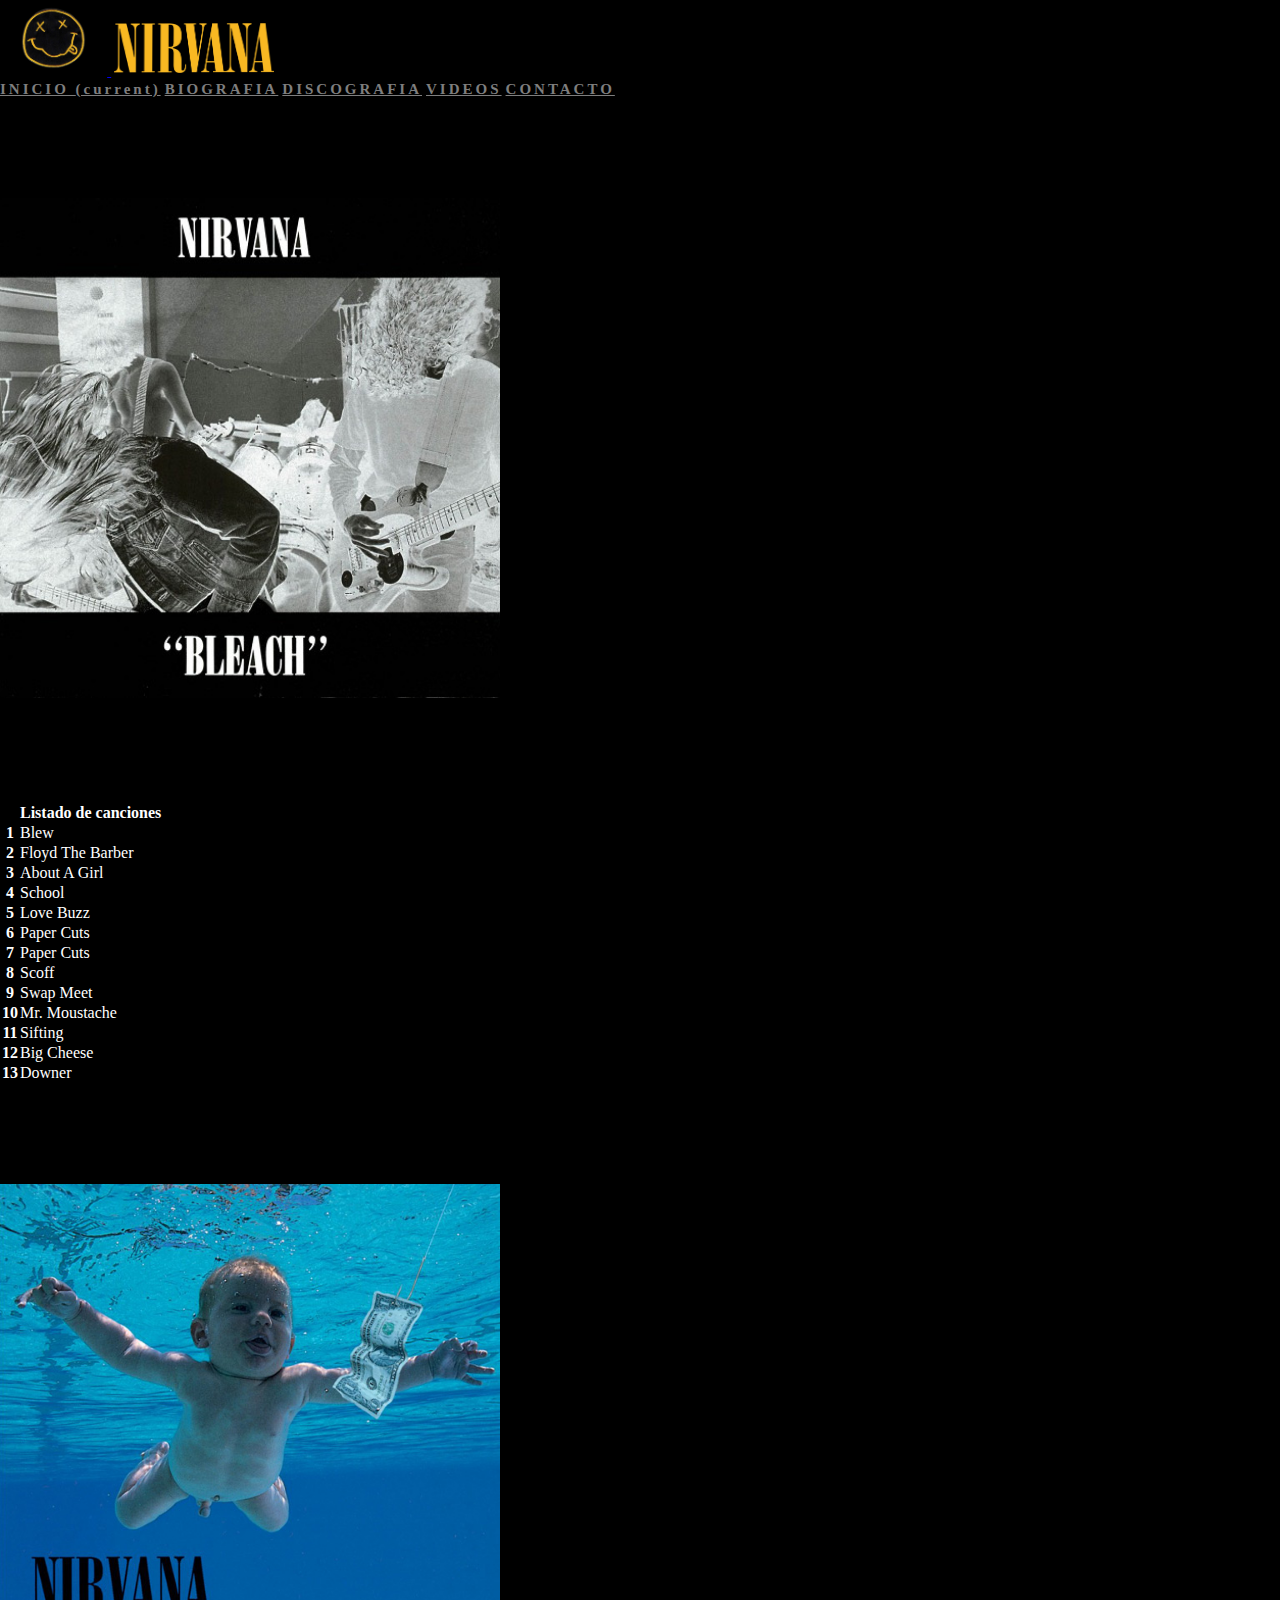
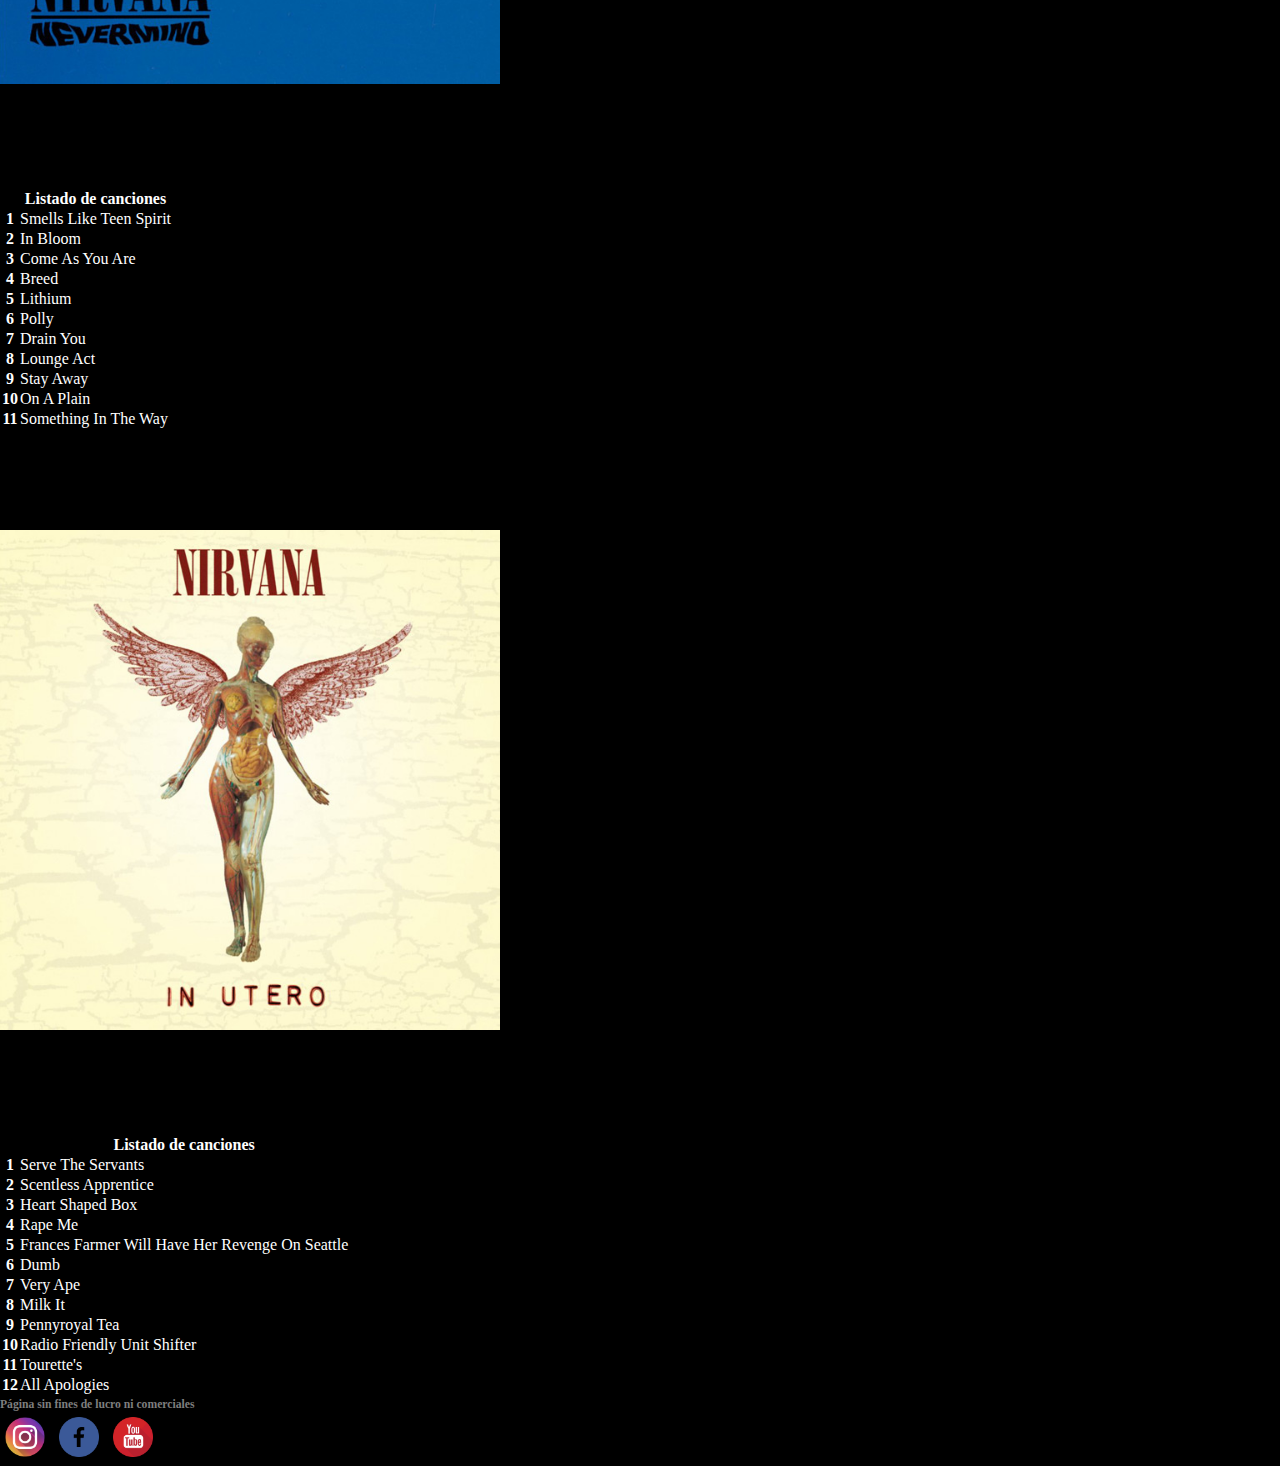
==== views/discografia.html @ 3df53b32 "base" ====
<!DOCTYPE html>
<html lang="es">

<head>
    <meta charset="UTF-8">
    <meta http-equiv="X-UA-Compatible" content="IE=edge">
    <meta name="viewport" content="width=device-width, initial-scale=1.0">
    <title>Document</title>

    <link rel="stylesheet" href="https://cdn.jsdelivr.net/npm/bootstrap@4.6.1/dist/css/bootstrap.min.css"
        integrity="sha384-zCbKRCUGaJDkqS1kPbPd7TveP5iyJE0EjAuZQTgFLD2ylzuqKfdKlfG/eSrtxUkn" crossorigin="anonymous">

    <link rel="stylesheet" href="https://cdnjs.cloudflare.com/ajax/libs/animate.css/4.1.1/animate.min.css" />
    <link rel="preconnect" href="https://fonts.googleapis.com">
    <link rel="preconnect" href="https://fonts.gstatic.com" crossorigin>
    <link href="https://fonts.googleapis.com/css2?family=Bodoni+Moda:wght@700&display=swap" rel="stylesheet">
    <link rel="stylesheet" href="../css/estilo.css">
</head>

<body>
    <div class="container-fluid sticky-top">
        <nav class="navbar navbar-expand-lg navbar-dark bg-black " style="background-color: black;">
            <a class="navbar-brand" href="#"><img src="../assets/img/smileynir.png" alt="logoEncabezado"
                    class="logoEncabezado">
                <img src="../assets/img/nirvana-logo.png" alt="logoEncabezado" class="logoEncabezado2"></a>
            <button class="navbar-toggler" type="button" data-toggle="collapse" data-target="#navbarNavAltMarkup"
                aria-controls="navbarNavAltMarkup" aria-expanded="false" aria-label="Toggle navigation">
                <span class="navbar-toggler-icon"></span>
            </button>
            <div class="collapse navbar-collapse" id="navbarNavAltMarkup">
                <div class="navbar-nav ml-auto ">
                    <a class="nav-link active" href="../index.html">INICIO <span class="sr-only">(current)</span></a>
                    <a class="nav-link" href="biografia.html">BIOGRAFIA</a>
                    <a class="nav-link" href="#">DISCOGRAFIA</a>
                    <a class="nav-link" href="videos.html">VIDEOS</a>
                    <a class="nav-link" href="contacto.html">CONTACTO</a>
                </div>
            </div>
        </nav>
    </div>

    <div class="container-fluid" style="background-color: black;">
        <div class="row">
            <div
                class=" d-flex position-relative c col-6 d-flex justify-content-center d-flex justify-content-between ">
                <img src=" ../assets/img/bleachalbum.png" class="flex-shrink-0 me-3 animate__animated animate__flipInX"
                    alt="portada">
                <div>
                    <table class="table ">
                        <thead>
                            <tr>
                                <th scope="col"> </th>
                                <th scope="col">Listado de canciones</th>
                            </tr>
                        </thead>
                        <tbody>
                            <tr>
                                <th scope="row">1</th>
                                <td>Blew</td>
                            </tr>
                            <tr>
                                <th scope="row">2</th>
                                <td>Floyd The Barber</td>
                            </tr>
                            <tr>
                                <th scope="row">3</th>
                                <td>About A Girl</td>
                            </tr>
                            <tr>
                                <th scope="row">4</th>
                                <td>School</td>
                            </tr>
                            <tr>
                                <th scope="row">5</th>
                                <td>Love Buzz</td>
                            </tr>
                            <tr>
                                <th scope="row">6</th>
                                <td>Paper Cuts</td>
                            </tr>
                            <tr>
                                <th scope="row">7</th>
                                <td>Paper Cuts</td>
                            </tr>
                            <tr>
                                <th scope="row">8</th>
                                <td>Scoff</td>
                            </tr>
                            <tr>
                                <th scope="row">9</th>
                                <td>Swap Meet</td>
                            </tr>
                            <tr>
                                <th scope="row">10</th>
                                <td>Mr. Moustache</td>
                            </tr>
                            <tr>
                                <th scope="row">11</th>
                                <td>Sifting</td>
                            </tr>
                            <tr>
                                <th scope="row">12</th>
                                <td>Big Cheese</td>
                            </tr>
                            <tr>
                                <th scope="row">13</th>
                                <td>Downer</td>
                            </tr>
                        </tbody>
                    </table>
                </div>
            </div>
            <div class=" d-flex position-relative c col-6 d-flex justify-content-center d-flex justify-content-between">
                <img src=" ../assets/img/nevermindalbum.png"
                    class="flex-shrink-0 me-3 animate__animated animate__flipInX" alt="portada">
                <div>
                    <table class="table">
                        <thead>
                            <tr>
                                <th scope="col"> </th>
                                <th scope="col">Listado de canciones</th>
                            </tr>
                        </thead>
                        <tbody>
                            <tr>
                                <th scope="row">1</th>
                                <td>Smells Like Teen Spirit</td>
                            </tr>
                            <tr>
                                <th scope="row">2</th>
                                <td>In Bloom</td>
                            </tr>
                            <tr>
                                <th scope="row">3</th>
                                <td>Come As You Are</td>
                            </tr>
                            <tr>
                                <th scope="row">4</th>
                                <td>Breed</td>
                            </tr>
                            <tr>
                                <th scope="row">5</th>
                                <td>Lithium</td>
                            </tr>
                            <tr>
                                <th scope="row">6</th>
                                <td>Polly</td>
                            </tr>
                            <tr>
                                <th scope="row">7</th>
                                <td>Drain You</td>
                            </tr>
                            <tr>
                                <th scope="row">8</th>
                                <td>Lounge Act</td>
                            </tr>
                            <tr>
                                <th scope="row">9</th>
                                <td>Stay Away</td>
                            </tr>
                            <tr>
                                <th scope="row">10</th>
                                <td>On A Plain</td>
                            </tr>
                            <tr>
                                <th scope="row">11</th>
                                <td>Something In The Way</td>

                        </tbody>
                    </table>
                </div>
            </div>
        </div>
        <div class="row">
            <div class=" d-flex position-relative c col-6 d-flex justify-content-center d-flex justify-content-between">
                <img src="../assets/img/inuteroalbum.png" class="flex-shrink-0 me-3 animate__animated animate__flipInX"
                    alt="portada">
                <div>
                    <table class="table">
                        <thead>
                            <tr>
                                <th scope="col"> </th>
                                <th scope="col">Listado de canciones</th>
                            </tr>
                        </thead>
                        <tbody>
                            <tr>
                                <th scope="row">1</th>
                                <td>Serve The Servants</td>
                            </tr>
                            <tr>
                                <th scope="row">2</th>
                                <td>Scentless Apprentice</td>
                            </tr>
                            <tr>
                                <th scope="row">3</th>
                                <td>Heart Shaped Box</td>
                            </tr>
                            <tr>
                                <th scope="row">4</th>
                                <td>Rape Me</td>
                            </tr>
                            <tr>
                                <th scope="row">5</th>
                                <td>Frances Farmer Will Have Her Revenge On Seattle</td>
                            </tr>
                            <tr>
                                <th scope="row">6</th>
                                <td>Dumb</td>
                            </tr>
                            <tr>
                                <th scope="row">7</th>
                                <td>Very Ape</td>
                            </tr>
                            <tr>
                                <th scope="row">8</th>
                                <td>Milk It</td>
                            </tr>
                            <tr>
                                <th scope="row">9</th>
                                <td>Pennyroyal Tea</td>
                            </tr>
                            <tr>
                                <th scope="row">10</th>
                                <td>Radio Friendly Unit Shifter</td>
                            </tr>
                            <tr>
                                <th scope="row">11</th>
                                <td>Tourette's</td>
                            </tr>
                            <tr>
                                <th scope="row">12</th>
                                <td>All Apologies</td>
                            </tr>
                        </tbody>
                    </table>
                </div>
            </div>

        </div>
    </div>






    <div class=" container-fluid">
        <div class="row">
            <div class="col-10 align-self-center">
                <h6 class="footertext d-flex justify-content-start"><small>Página sin fines de lucro ni
                        comerciales</small></h6>
            </div>
            <div class="col-2 d-flex justify-content-end d-flex justify-content-around animate__animated animate__zoomIn" ">
                    <img src=" ../assets/img/instagram.png" alt="logofoot" class="logofoot">
                <img src="../assets/img/logo-de-facebook.png" alt="logofoot" class="logofoot">
                <img src="../assets/img/youtube.png" alt="logofoot" class="logofoot">
            </div>
        </div>

    </div>





    <script src="https://cdn.jsdelivr.net/npm/jquery@3.5.1/dist/jquery.slim.min.js"
        integrity="sha384-DfXdz2htPH0lsSSs5nCTpuj/zy4C+OGpamoFVy38MVBnE+IbbVYUew+OrCXaRkfj"
        crossorigin="anonymous"></script>
    <script src="https://cdn.jsdelivr.net/npm/bootstrap@4.6.1/dist/js/bootstrap.bundle.min.js"
        integrity="sha384-fQybjgWLrvvRgtW6bFlB7jaZrFsaBXjsOMm/tB9LTS58ONXgqbR9W8oWht/amnpF"
        crossorigin="anonymous"></script>
    <script src="js/wow.min.js"></script>
    <script>
        new WOW().init();
    </script>
</body>

</html>
---- css/estilo.css ----
*{
    margin: 0;
    padding: 0;   
}

.nav-link{
    color: rgb(126, 126, 126)!important;
    font-size: 15px;
    font-weight: bold;
    letter-spacing: 3px; 
}
.nav-link:hover{
    border-bottom: 2px solid rgba(248,184,34,255);
}

.logoEncabezado{
    width:auto;
    height: 70px;  
    padding: 3px;
}

.logoEncabezado2{
    width:auto;
    height: 50px;  
    padding: 3px;
}



.index-img{
    max-width: 100%;
    height: auto;
}

.logofoot{
    width: auto;
    height: 40px;
    padding: 5px;
}

.navbar-toggler{
    color: aliceblue;
}

.background{
    background-image: url(../assets/img/backgroundnirv.png.png);
    background-size: cover;
    background-attachment: fixed;
    background-repeat: no-repeat;
}

.container-fluid{
    background-color: black;
}

.textbio{
    color: white;
    font-size: 20px;
    text-shadow: 2px 2px 2px black;
    margin-top: 100px;
    margin-bottom: 100px;
}

.imgbio{
    height: 400px;
    width: 650px;
    margin-top: 100px;
}


h6{
    color: rgb(126, 126, 126)!important;
    font-size: 14px;
}
.carousel-caption{
    margin-bottom:15%; 
}

h1{
    font-family: 'Bodoni Moda', serif;
    text-align:center;
    font-size: 5.5rem;
    color: rgba(248,184,34,255);
    text-shadow: 8px 8px 8px black;
}

.navbar-toggler {
    border: 0 !important;
}

.navbar-toggler:focus,
.navbar-toggler:active,
.navbar-toggler-icon:focus {
    outline: none !important;
    border: 0 !important;
} 

.flex-shrink-0{
    height: 500px;
    margin-top:100px ;
    
}
.table{
    color: white;
    margin-top:100px;
    margin-right: 50px;
}

.mb-3{
    width: 30%!important;
}
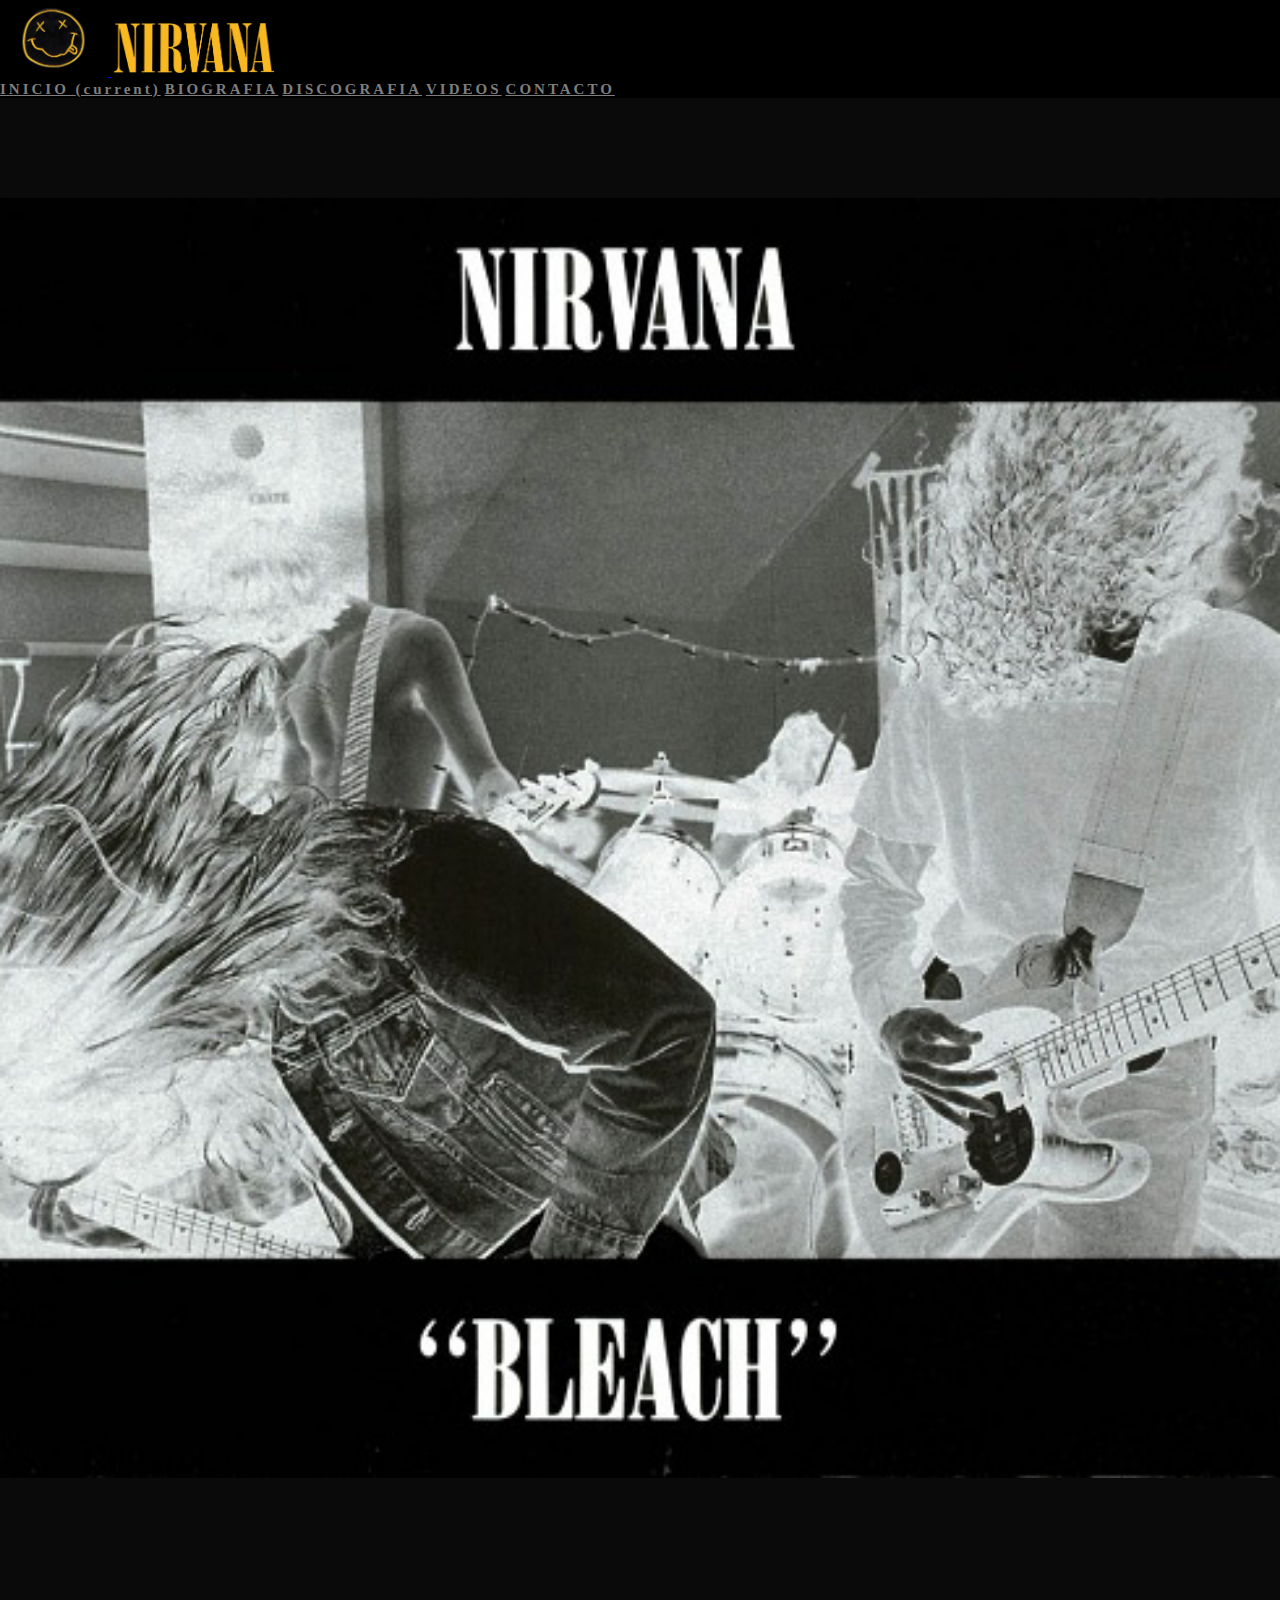
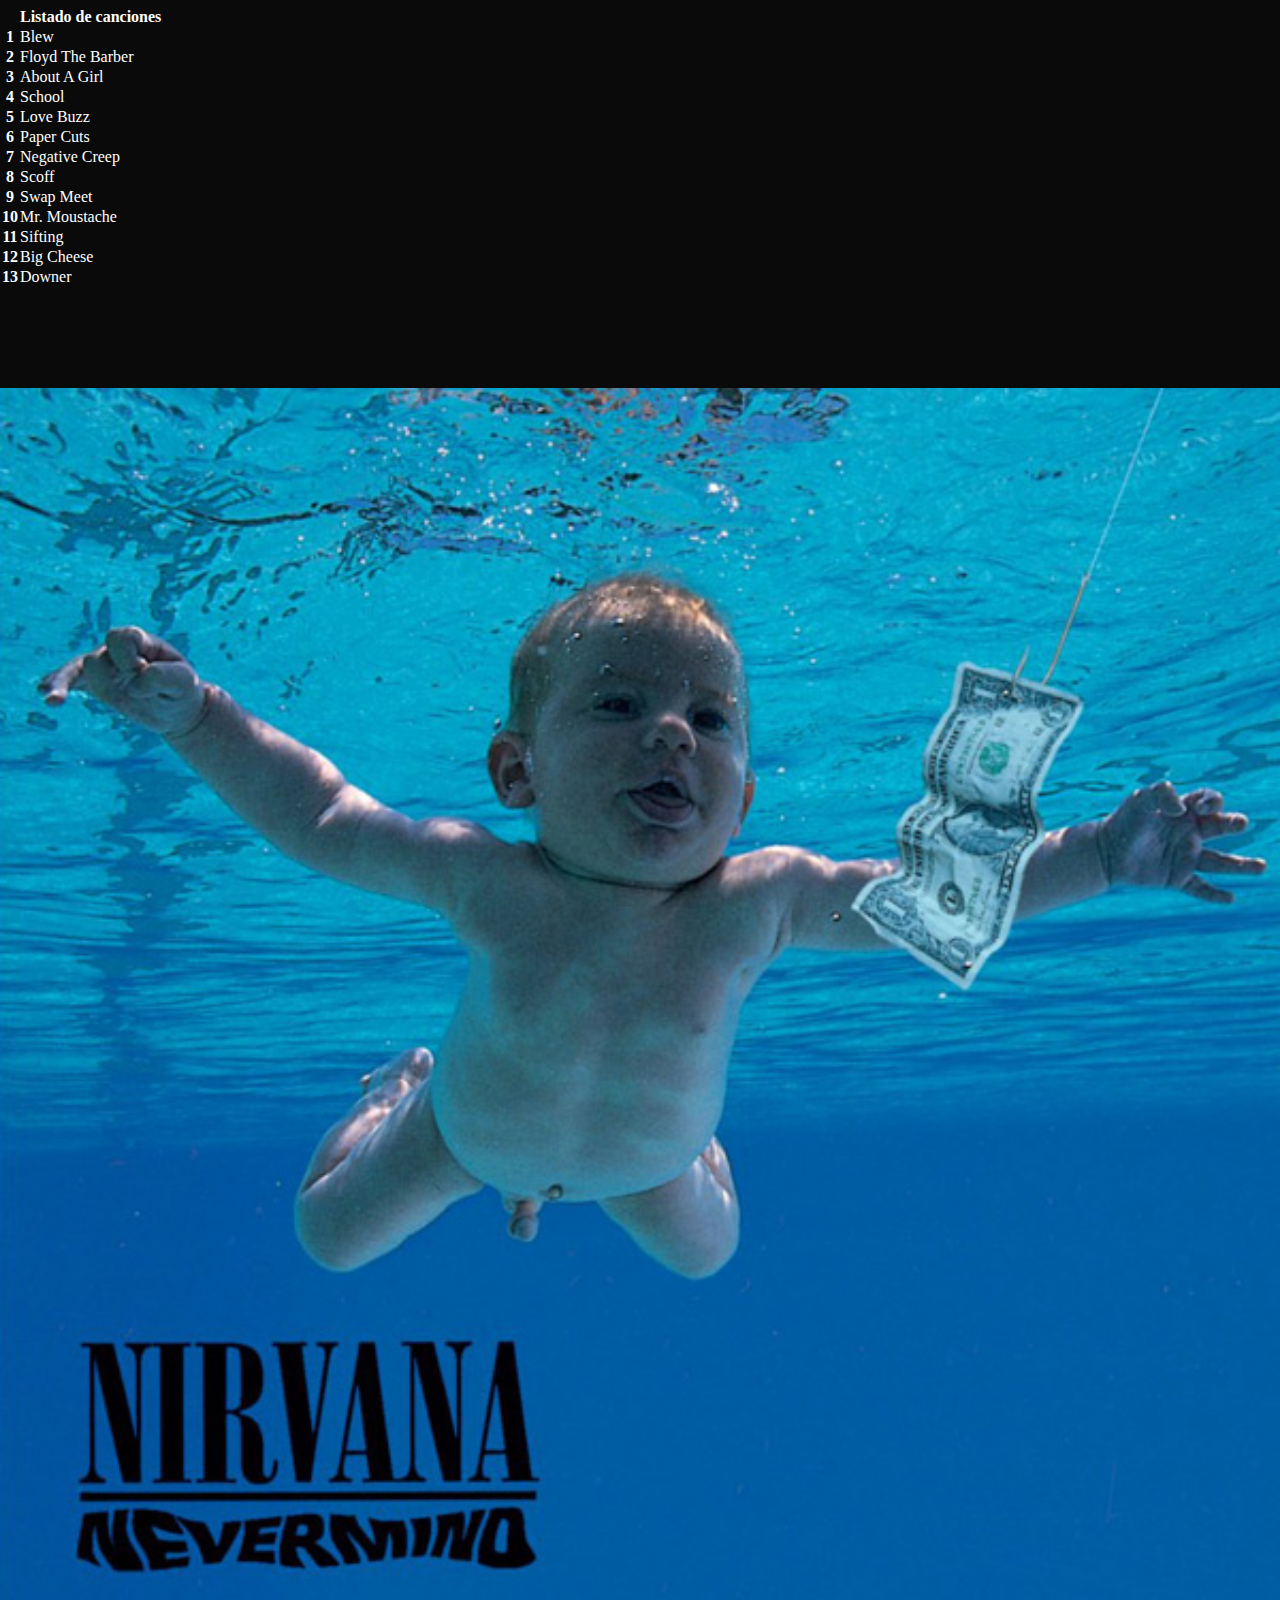
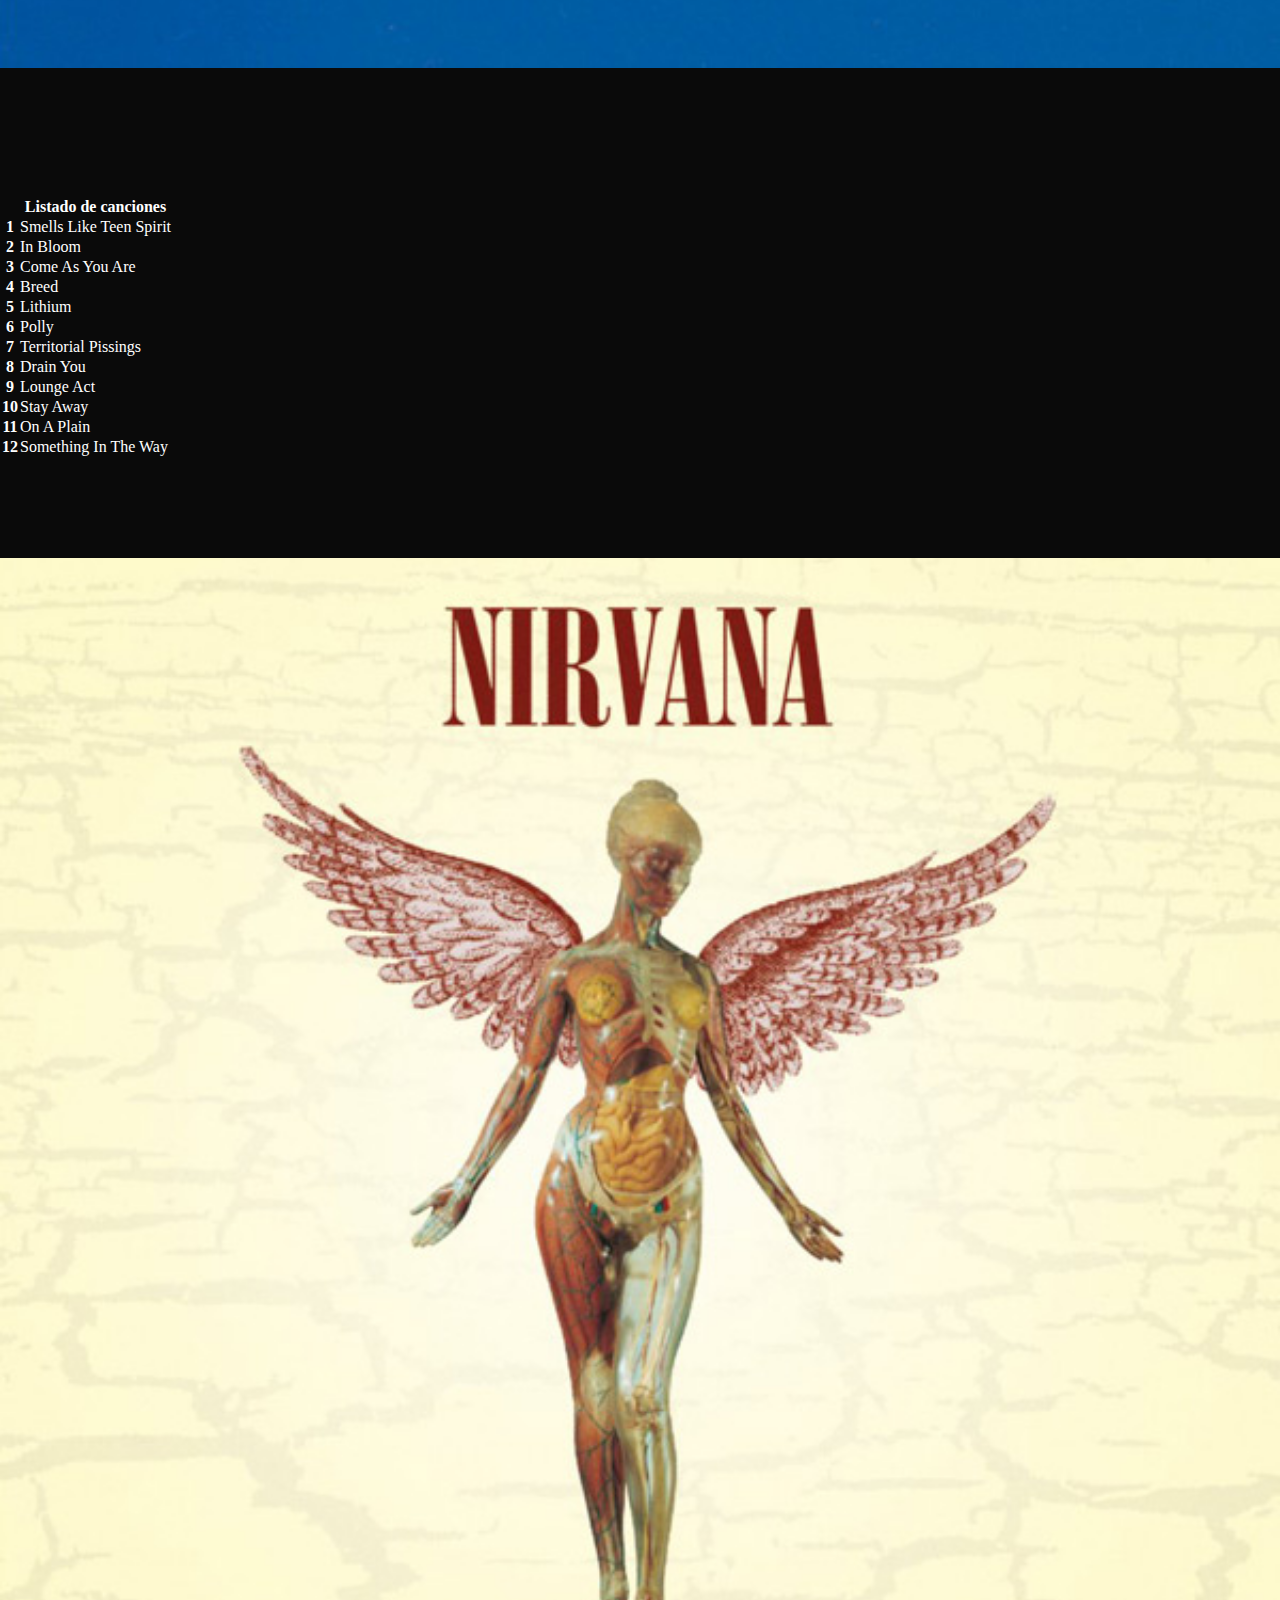
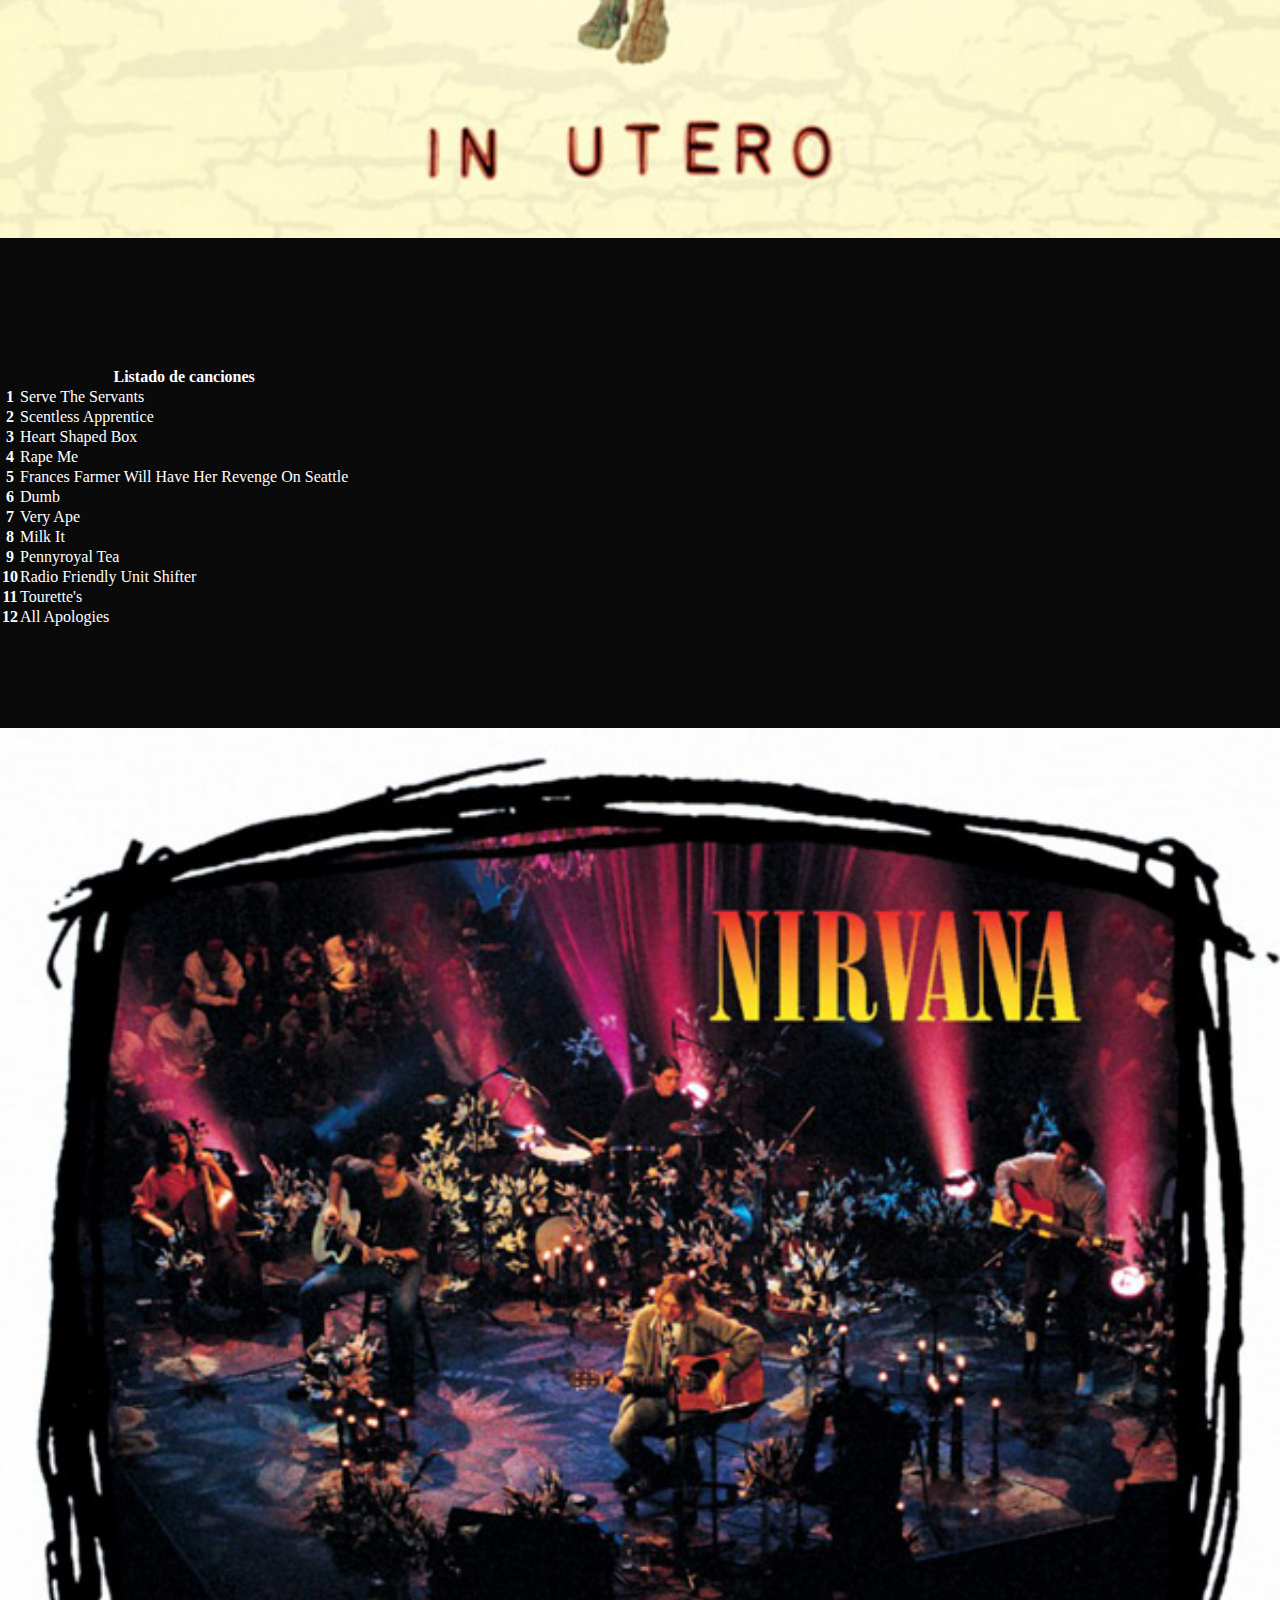
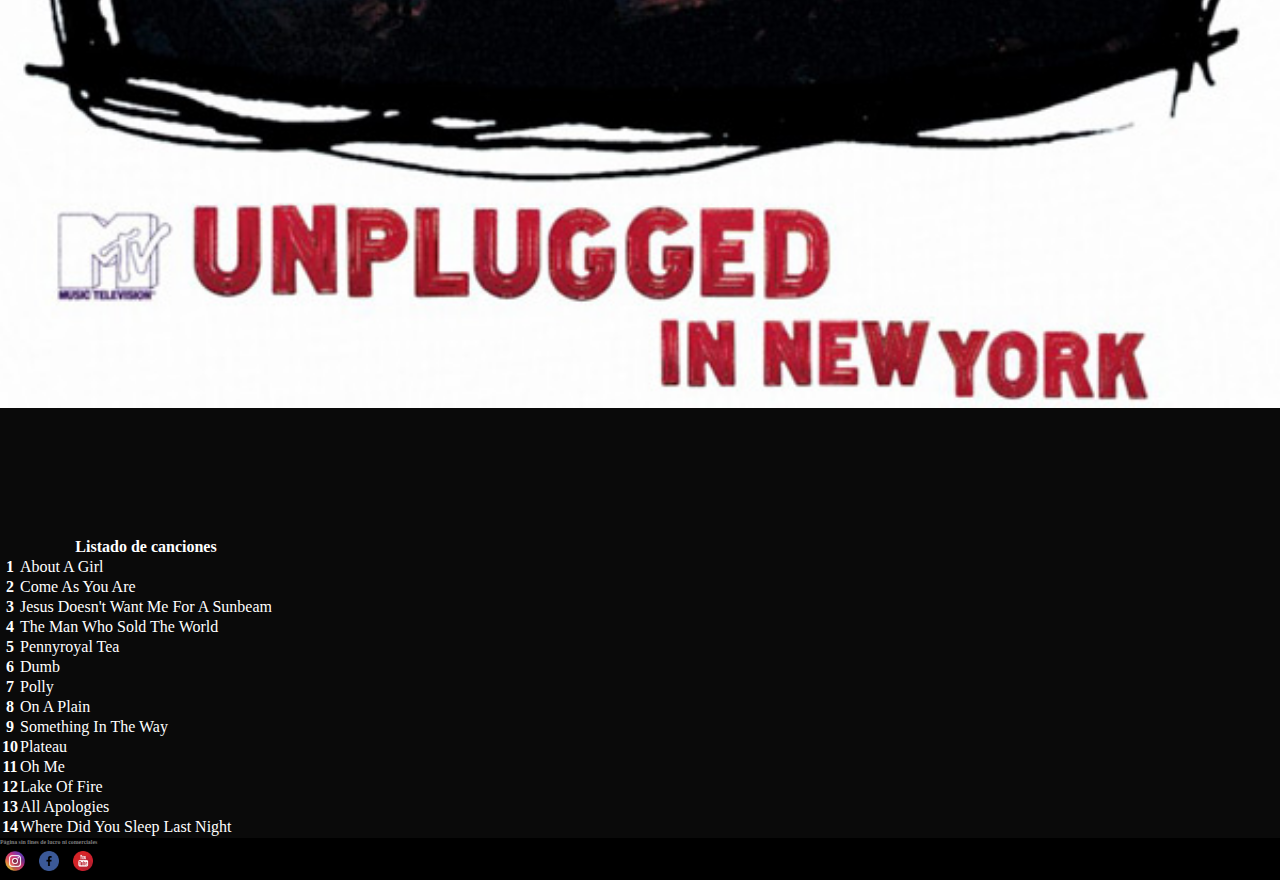
==== commit a92fffb7: "segunda entrega finalizada" ====
--- a/views/discografia.html
+++ b/views/discografia.html
@@ -39,14 +39,14 @@
         </nav>
     </div>
 
-    <div class="container-fluid" style="background-color: black;">
+    <div class="container-fluid" style="background-color: rgb(10, 10, 10);">
         <div class="row">
             <div
-                class=" d-flex position-relative c col-6 d-flex justify-content-center d-flex justify-content-between ">
-                <img src=" ../assets/img/bleachalbum.png" class="flex-shrink-0 me-3 animate__animated animate__flipInX"
-                    alt="portada">
-                <div>
-                    <table class="table ">
+                class=" contenedor d-flex position-relative c col-6 d-flex justify-content-center d-flex justify-content-between ">
+                <img src=" ../assets/img/bleachalbum.png"
+                    class=" img-fluid flex-shrink-0 me-3 animate__animated animate__flipInX" alt="portada">
+                <div class="table-responsive">
+                    <table class="table table-borderless">
                         <thead>
                             <tr>
                                 <th scope="col"> </th>
@@ -80,7 +80,7 @@
                             </tr>
                             <tr>
                                 <th scope="row">7</th>
-                                <td>Paper Cuts</td>
+                                <td>Negative Creep</td>
                             </tr>
                             <tr>
                                 <th scope="row">8</th>
@@ -106,15 +106,17 @@
                                 <th scope="row">13</th>
                                 <td>Downer</td>
                             </tr>
+
                         </tbody>
                     </table>
                 </div>
             </div>
-            <div class=" d-flex position-relative c col-6 d-flex justify-content-center d-flex justify-content-between">
+            <div
+                class=" contenedor d-flex position-relative c col-6 d-flex justify-content-center d-flex justify-content-between">
                 <img src=" ../assets/img/nevermindalbum.png"
-                    class="flex-shrink-0 me-3 animate__animated animate__flipInX" alt="portada">
-                <div>
-                    <table class="table">
+                    class=" img-fluid flex-shrink-0 me-3 animate__animated animate__flipInX" alt="portada">
+                <div class="table-responsive">
+                    <table class="table table-hover table-borderless">
                         <thead>
                             <tr>
                                 <th scope="col"> </th>
@@ -148,23 +150,28 @@
                             </tr>
                             <tr>
                                 <th scope="row">7</th>
+                                <td>Territorial Pissings</td>
+                            </tr>
+                            <tr>
+                                <th scope="row">8</th>
                                 <td>Drain You</td>
                             </tr>
                             <tr>
-                                <th scope="row">8</th>
+                                <th scope="row">9</th>
                                 <td>Lounge Act</td>
                             </tr>
                             <tr>
-                                <th scope="row">9</th>
+                                <th scope="row">10</th>
                                 <td>Stay Away</td>
                             </tr>
                             <tr>
-                                <th scope="row">10</th>
+                                <th scope="row">11</th>
                                 <td>On A Plain</td>
                             </tr>
                             <tr>
-                                <th scope="row">11</th>
+                                <th scope="row">12</th>
                                 <td>Something In The Way</td>
+                            </tr>
 
                         </tbody>
                     </table>
@@ -172,11 +179,12 @@
             </div>
         </div>
         <div class="row">
-            <div class=" d-flex position-relative c col-6 d-flex justify-content-center d-flex justify-content-between">
-                <img src="../assets/img/inuteroalbum.png" class="flex-shrink-0 me-3 animate__animated animate__flipInX"
-                    alt="portada">
-                <div>
-                    <table class="table">
+            <div
+                class=" contenedor d-flex position-relative c col-6 d-flex justify-content-center d-flex justify-content-between ">
+                <img src="../assets/img/inuteroalbum.png"
+                    class=" img-fluid flex-shrink-0 me-3 animate__animated animate__flipInX" alt="portada">
+                <div class="table-responsive">
+                    <table class="table table-borderless">
                         <thead>
                             <tr>
                                 <th scope="col"> </th>
@@ -231,12 +239,84 @@
                             <tr>
                                 <th scope="row">12</th>
                                 <td>All Apologies</td>
-                            </tr>
+
                         </tbody>
                     </table>
                 </div>
             </div>
-
+            <div
+                class=" contenedor d-flex position-relative c col-6 d-flex justify-content-center d-flex justify-content-between">
+                <img src="../assets/img/Unpluggedalbum.jpg"
+                    class=" img-fluid flex-shrink-0 me-3 animate__animated animate__flipInX" alt="portada">
+                <div class="table-responsive">
+                    <table class="table table-borderless">
+                        <thead>
+                            <tr>
+                                <th scope="col"> </th>
+                                <th scope="col">Listado de canciones</th>
+                            </tr>
+                        </thead>
+                        <tbody>
+                            <tr>
+                                <th scope="row">1</th>
+                                <td>About A Girl</td>
+                            </tr>
+                            <tr>
+                                <th scope="row">2</th>
+                                <td>Come As You Are</td>
+                            </tr>
+                            <tr>
+                                <th scope="row">3</th>
+                                <td>Jesus Doesn't Want Me For A Sunbeam</td>
+                            </tr>
+                            <tr>
+                                <th scope="row">4</th>
+                                <td>The Man Who Sold The World</td>
+                            </tr>
+                            <tr>
+                                <th scope="row">5</th>
+                                <td>Pennyroyal Tea</td>
+                            </tr>
+                            <tr>
+                                <th scope="row">6</th>
+                                <td>Dumb</td>
+                            </tr>
+                            <tr>
+                                <th scope="row">7</th>
+                                <td>Polly</td>
+                            </tr>
+                            <tr>
+                                <th scope="row">8</th>
+                                <td>On A Plain</td>
+                            </tr>
+                            <tr>
+                                <th scope="row">9</th>
+                                <td>Something In The Way</td>
+                            </tr>
+                            <tr>
+                                <th scope="row">10</th>
+                                <td>Plateau</td>
+                            </tr>
+                            <tr>
+                                <th scope="row">11</th>
+                                <td>Oh Me</td>
+                            </tr>
+                            <tr>
+                                <th scope="row">12</th>
+                                <td>Lake Of Fire</td>
+                            </tr>
+                            <tr>
+                                <th scope="row">13</th>
+                                <td>All Apologies</td>
+                            </tr>
+                            <tr>
+                                <th scope="row">14</th>
+                                <td>Where Did You Sleep Last Night</td>
+
+                        </tbody>
+                    </table>
+                </div>
+            </div>
         </div>
     </div>
 
@@ -252,9 +332,9 @@
                         comerciales</small></h6>
             </div>
             <div class="col-2 d-flex justify-content-end d-flex justify-content-around animate__animated animate__zoomIn" ">
-                    <img src=" ../assets/img/instagram.png" alt="logofoot" class="logofoot">
-                <img src="../assets/img/logo-de-facebook.png" alt="logofoot" class="logofoot">
-                <img src="../assets/img/youtube.png" alt="logofoot" class="logofoot">
+                    <img src=" ../assets/img/instagram.png" alt="logofoot" class=" img-fluid logofoot">
+                <img src="../assets/img/logo-de-facebook.png" alt="logofoot" class="img-fluid logofoot">
+                <img src="../assets/img/youtube.png" alt="logofoot" class="img-fluid logofoot">
             </div>
         </div>
 
--- a/css/estilo.css
+++ b/css/estilo.css
@@ -62,8 +62,8 @@
 }
 
 .imgbio{
-    height: 400px;
-    width: 650px;
+    height: 300px;
+    width: 550px;
     margin-top: 100px;
 }
 
@@ -96,16 +96,55 @@
 } 
 
 .flex-shrink-0{
-    height: 500px;
+    height: 70%;
     margin-top:100px ;
     
 }
 .table{
     color: white;
-    margin-top:100px;
-    margin-right: 50px;
+    margin-top:10%;
 }
 
 .mb-3{
     width: 30%!important;
+}
+
+@media (max-width:1573px) {
+    .flex-shrink-0{
+        height: 30%;
+        margin-top:100px ;
+    }
+    .contenedor{
+        display: flex;
+        flex-direction: column;
+    }
+    .logofoot{
+    width: auto;
+    height: 20px;
+    padding: 5px;
+}
+h6{
+    font-size: 7px;
+}
+.table-responsive{
+        height: 50%;    
+    }
+
+}
+
+@media (max-width:868px) {
+    .flex-shrink-0{
+        height: 20%;
+        margin-top:100px ;
+    }
+    .contenedor{
+        display: flex;
+        flex-direction: column;
+    }
+
+    .table-responsive{
+        height: 50%;
+        
+    }
+
 }